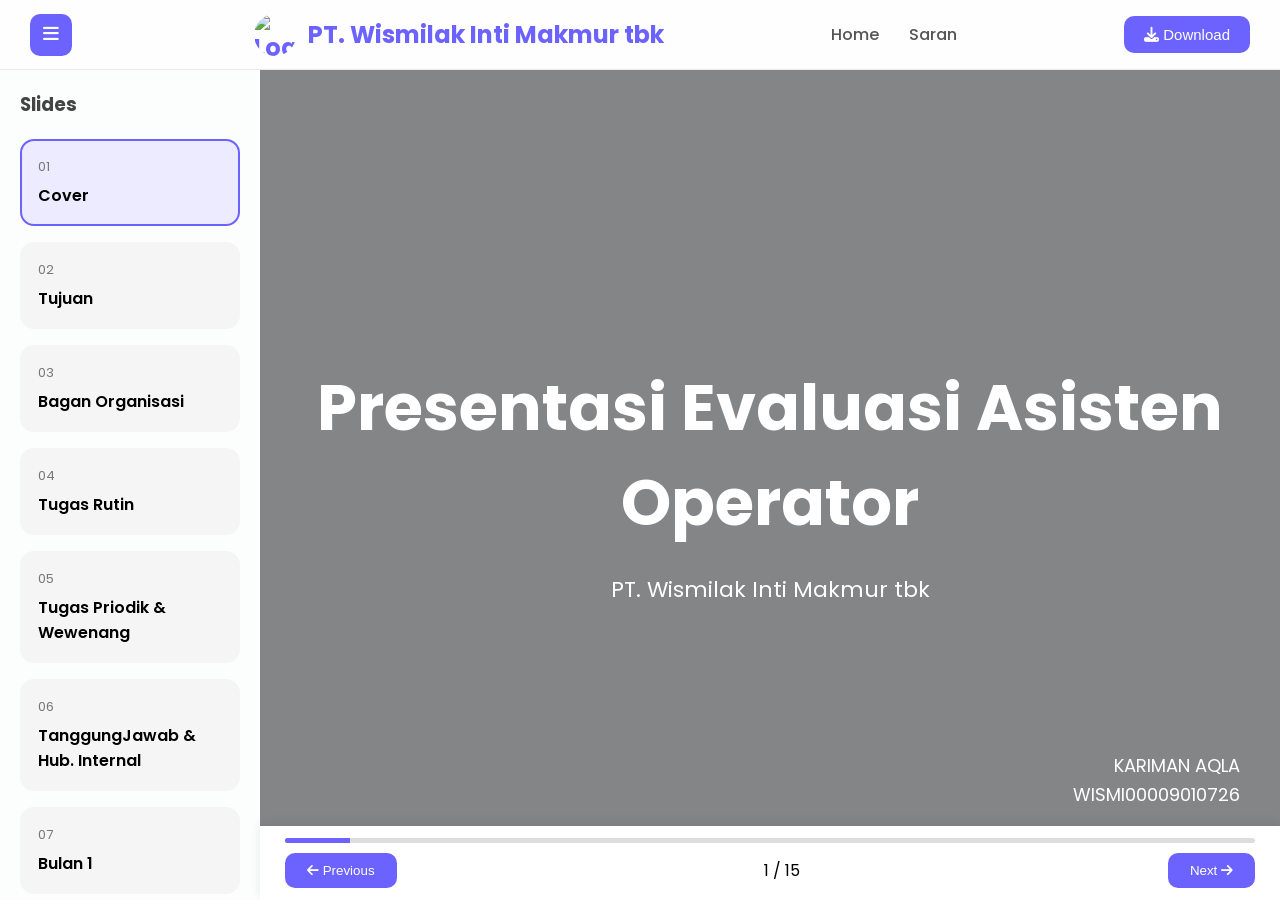
==== index.html @ 6d986160 "Add files via upload" ====
<!DOCTYPE html>
<html lang="id">
<head>
    <meta charset="UTF-8">
    <meta name="viewport" content="width=device-width, initial-scale=1.0">

    <title>Kariman Aqla</title>

    <!-- Font -->
    <link href="https://fonts.googleapis.com/css2?family=Poppins:wght@300;400;500;600;700&display=swap" rel="stylesheet">

    <!-- Font Awesome -->
    <link rel="stylesheet"
    href="https://cdnjs.cloudflare.com/ajax/libs/font-awesome/6.6.0/css/all.min.css">

    <!-- CSS -->
    <link rel="stylesheet" href="style.css">
</head>

<body>

<!--================ HEADER =================-->

<header class="header">

    <button id="toggleSidebar" class="toggle-sidebar">
        <i class="fa-solid fa-bars"></i>
    </button>

    <div class="logo">
        <img src="assets/Wismilak_Group.jpg" alt="Logo Wismilak" class="avatar">
        <span>PT. Wismilak Inti Makmur tbk</span>
    </div>

    <nav>
        <a href="index.html">Home</a>
        <a href="saran.html">Saran</a>
    </nav>

    <div class="header-right">
        <button class="btn-share">
            <i class="fa-solid fa-download"></i>
            Download
        </button>
    </div>

</header>

<!--================ MAIN =================-->

<div class="container">

<!--============== SIDEBAR ==============-->

<aside class="sidebar">

<h3>Slides</h3>

<div class="thumb active" data-slide="1">
    <span>01</span>
    <p>Cover</p>

</div>

<div class="thumb" data-slide="2">

<span>02</span>

<p>Tujuan</p>

</div>

<div class="thumb" data-slide="3">

<span>03</span>

<p>Bagan Organisasi</p>

</div>

<div class="thumb" data-slide="4">

<span>04</span>

<p>Tugas Rutin</p>

</div>

<div class="thumb" data-slide="5">

<span>05</span>

<p>Tugas Priodik & Wewenang</p>

</div>

<div class="thumb" data-slide="6">

<span>06</span>

<p>TanggungJawab & Hub. Internal</p>

</div>

<div class="thumb" data-slide="7">

<span>07</span>

<p>Bulan 1</p>

</div>

<div class="thumb" data-slide="8">

<span>08</span>

<p>Cara Pengambilan Material</p>

</div>

<div class="thumb" data-slide="9">

<span>09</span>

<p>Bulan 2 dan 3</p>

</div>

<div class="thumb" data-slide="10">

<span>10</span>

<p>Tugas Asistan Operator</p>

</div>

<div class="thumb" data-slide="11">

<span>11</span>

<p>flowrate & Jalankan Mesin</p>

</div>

<div class="thumb" data-slide="12">

<span>12</span>

<p>Kualitas Produk</p>

</div>

<div class="thumb" data-slide="13">

<span>13</span>

<p>Cleaning</p>

</div>

<div class="thumb" data-slide="14">

<span>14</span>

<p>Laporan</p>

</div>

<div class="thumb" data-slide="14">

<span>15</span>

<p>Terima Kasih</p>

</div>

</aside>

<!--============== PRESENTATION ==============-->

<main class="presentation">

<section class="slide active">

    <div class="overlay"></div>

    <!-- JUDUL DI TENGAH -->
    <div class="cover-title">

        <h1>Presentasi Evaluasi Asisten Operator</h1>

        <p>PT. Wismilak Inti Makmur tbk</p>

    </div>


    <!-- IDENTITAS DI KANAN BAWAH -->
    <div class="cover-identity">

        <p>
            KARIMAN AQLA<br>
            WISMI00009010726
        </p>

    </div>

</section>

<section class="slide">

<div class="overlay"></div>

<div class="content">

<h1>Tujuan Jabatan</h1>
<p>
    Terlaksananya proses produksi filter dan opp sesuai dengan standar kualitas, kuantitas, efisiensi dan produktifitas yang telah direncanakan serta terjaganya kondisi lingkungan kerja produksi yang tertib, sehat, bersih, dan aman.

</p>

</div>

</section>

<section class="slide">

<div class="overlay"></div>

<div class="content">

<h1>Bagan Organisasi</h1>

<table class="job-table">
    <tr>
        <td>Machine Operator</td>
    </tr>
</table>

<div class="arrow">↓</div>

<table class="job-table">
    <tr>
        <td>Assistant Operator</td>
    </tr>
</table>

</div>

</section>

<section class="slide">

<div class="overlay"></div>

<div class="content">

<h1>Tugas Rutin</h1>

<p>
1. Membantu melaksanakan pemeriksaan rutin untuk parameter setting mesin yang mudah , sering, dan jarang berubah.<br>
2. Memeriksa raw material dan supporting material untuk proses produksi filter sesuai dengan SOP yang berlaku.<br>
3. Melakukan pemantauan kualitas kualitas hasil produksi sesuai dengan standar kualitas produk dan spesifikasi saat proses produksi, dan sebelum diserahkan ke Gudang.<br>
4. Melakukan pendataan hasil dan kondisi mesin selama operasional ke dalam jobsheet mesin maker sesuai dengan standar pengisian jobsheet mesin.<br>
5. Menyelesaikan proses administrasi pengambilansupporting material dan hasil prosuksi dengan administrasi produksi.<br>
6. Melaksanakan proses pengemasan produk filter sesuai dengan SOP yang berlaku.<br>
7. Mengevaluasi teouble shooting, output, dan waste produksi dan mencari solusi pemecahan untuk kemudian dijalankan.<br>
8. Membuat dan mempertanggungjawabkan laporan produk complain daricustomer.<br>
9. Menggantikan fungsi dan tugas operator mesin untuk menjalankan operasional saat operator mesin sedang berhalangan atau ada keperluan mendadak.<br>
10. Melaksanakan aktifitas perbaikan fasilitas umum produksi bila ada kerusakan.

</p>

</div>

</section>

<section class="slide">

<div class="overlay"></div>

<div class="content">

<table class="a1">
    <tr>
        <td>
            No
        </td>
        <td style="text-align:center;">
            Tugas Priodik
        </td>
    </tr>
    <tr>
        <td>
            1
        </td>
        <td>
            Membantu pelaksanaan aktifitas maintenance bersama dengan operator dan engineering mechatronic dalam waktu.

        </td>
    </tr>
    <tr>
        <td>
            2
        </td>
        <td>
            Melaksanakan penugasan yang sifatnya khusus darl atasan sesual dengan kebutuhan perusahaan.

        </td>
    </tr>
   <tr class="pemisah">
    <td></td>
    <td></td>
</tr>
    <tr>
        <td>
            No
        </td>
        <td style="text-align:center;">
            Tugas Wewenang
        </td>
    </tr>
    <tr>
        <td>
            1
        </td>
        <td>
            Memberi arahan production helper untuk pengambilan dan persiapan material produksi.

        </td>
    </tr>
    <tr>
        <td>
            2
        </td>
        <td>
            Menggantikan fungsi dan tugas operator mesin untuk menjalankan operasional mesin.

        </td>
    </tr>
    <tr>
        <td>
            3
        </td>
        <td>
            Ikut memberikan usulan untuk memperbalikl kinerja dan sistem produksi yang menjadi kendalinya.

        </td>
    </tr>
    
</table>

</div>

</section>

<section class="slide">

<div class="overlay"></div>

<div class="content">

<table class="a2">

    <!-- ================= TANGGUNG JAWAB ================= -->

    <tr>
        <th>No</th>
        <th colspan="2">Tanggung Jawab</th>
    </tr>

    <tr>
        <td>1</td>
        <td colspan="2">
            Bertanggung jawab terhadap tercapainya target produksi, efisiensi dan produktivitas produksi.
        </td>
    </tr>

    <tr>
        <td>2</td>
        <td colspan="2">
            Memastikan mesin dapat beroperasi dengan baik sesuai dengan parameter setting.
        </td>
    </tr>

    <tr>
        <td>3</td>
        <td colspan="2">
            Bertanggung jawab atas pelaksanaan intruksi kerja di lapangan.
        </td>
    </tr>

    <tr>
        <td>4</td>
        <td colspan="2">
            Bertanggung jawab terhadap kebersihan (5R) area kerja.
        </td>
    </tr>


    <!-- ================= PEMISAH ================= -->

    <tr class="pemisah2">
        <td colspan="3"></td>
    </tr>


    <!-- ================= HUBUNGAN INTERNAL ================= -->

    <tr>
        <th>No</th>
        <th colspan="2">Hubungan Internal</th>
    </tr>

    <tr>
        <td>1</td>
        <td>Mechanic</td>
        <td>
            Penanganan masalah pada mesin yang dioperasikan untuk kelancaran mesin dan pemenuhan target produksi.
        </td>
    </tr>

    <tr>
        <td>2</td>
        <td>Production Administrator</td>
        <td>
            Perencanaan proses produksi berupa penggunaan supporting material.
        </td>
    </tr>

    <tr>
        <td>3</td>
        <td>Engineering Departement</td>
        <td>
            Pengambilan stock sparepart bila terjadi kerusakan mesin sesuai instruksi atasan langsung.
        </td>
    </tr>

    <tr>
        <td>4</td>
        <td>Quality Control Ass. Spv/QC Analyst</td>
        <td>
            Berkaitan dengan kualitas produk dan material.
        </td>
    </tr>

    <tr>
        <td>5</td>
        <td>R&amp;D Departement</td>
        <td>
            Berkenaan dengan proses percobaan di mesin.
        </td>
    </tr>

</table>

</div>

</section>

<section class="slide">

<div class="overlay"></div>

<div class="content">

<h2>Bulan 1</h2>
<h3>Pengenalan Material Dan Pengambilan Material.</h3>
<br>
<p>Bulan ke 1 Sebagai logistik mesin menjalankan tugas membantu crew mesin memenuhi kebutuhan material yang akan di input ke mesin dengan mensupply   pengambilan material utama, material tambahan, dan material support. Pengambilan Material harus berpedoman pada Sqp dan tercatat pada form material.</p>

</div>

</section>

<section class="slide"> 
    <div class="overlay">
    </div> 
    <div class="content"> 
        <h2>Tata Cara Pengambilan Material</h2> 
        <br>
        <div class="gambar-material"> 
            <div class="item-material"> 
                <h3>SQP</h3>
                 <img src="assets/sqp.jpeg" alt="Surat Quality Plan (SQP)" onclick="perbesarGambar(this)"> 
                 <button class="btn-perbesar" onclick="perbesarGambar(this.previousElementSibling)"> 🔍 Perbesar </button> 
                </div> 
                <div class="item-material"> 
                    <h3>Form Pengambilan</h3> 
                    <img src="assets/kitir.jpeg" alt="Form Pengambilan" onclick="perbesarGambar(this)"> 
                    <button class="btn-perbesar" onclick="perbesarGambar(this.previousElementSibling)"> 🔍 Perbesar </button>
                 </div> 
                 <div class="item-material">
                     <h3>Material</h3> 
                     <img src="assets/material.jpeg" alt="Material" onclick="perbesarGambar(this)"> 
                     <button class="btn-perbesar" onclick="perbesarGambar(this.previousElementSibling)"> 🔍 Perbesar </button> 
                    </div> <div class="item-material"> 
                        <h3>Jobsheet</h3> 
                        <img src="assets/Jobsheet.jpeg" alt="Jobsheet" onclick="perbesarGambar(this)"> 
                        <button class="btn-perbesar" onclick="perbesarGambar(this.previousElementSibling)"> 🔍 Perbesar </button>
                    </div> 
                </div> 
            </div> 
        </section>
         <!-- ================= MODAL GAMBAR ================= --> 
          <div id="modalGambar" class="modal-gambar"> 
            <span class="tutup-gambar" onclick="tutupGambar()"> &times; </span> 
            <img id="gambarBesar" class="gambar-besar"> 
        </div>

<section class="slide">

<div class="overlay"></div>

<div class="content">

<h1>Pengenalan mesin </h1>
<p>Pada bulan ke 2 dan 3 sebagai Assisten operator produksi dengan tugas membantu operator menjalankan mesin untuk memperoleh hasil produksi yang maksimal</p>
</div>

</section>

<section class="slide"> 
    <div class="overlay">
    </div> 
    <div class="content"> 
        <h2>Kegiatan Sebagai Assisten Operator maker </h2> 
        <br>
        <div class="gambar-material1"> 
            <div class="item-material1"> 
                <h3>Memahami dan mengaplikasikan pekerjaan sesuai dengan sqp yang berlaku</h3>
                 <img src="assets/sqp.jpeg" alt="Surat Quality Plan (SQP)" onclick="perbesarGambar(this)"> 
                 <button class="btn-perbesar" onclick="perbesarGambar(this.previousElementSibling)"> 🔍 Perbesar </button> 
                </div> 
                <div class="item-material1"> 
                    <h3>Memeriksa material yang di supply oleh logistik sesuai sqp dan yang tercatat pada form material</h3> 
                    <img src="assets/kitir.jpeg" alt="Form Pengambilan" onclick="perbesarGambar(this)"> 
                    <button class="btn-perbesar" onclick="perbesarGambar(this.previousElementSibling)"> 🔍 Perbesar </button>
                 </div>
                </div> 
            </div> 
        </section>
         <!-- ================= MODAL GAMBAR ================= --> 
          <div id="modalGambar" class="modal-gambar"> 
            <span class="tutup-gambar" onclick="tutupGambar()"> &times; </span> 
            <img id="gambarBesar" class="gambar-besar"> 
        </div>


<section class="slide"> 
    <div class="overlay">
    </div> 
    <div class="content"> 
        <h2>Membantu operator melaksanakan flowrate sebelum mesin berjalan</h2> 
        <br>
        <div class="gambar-material2"> 
            <div class="item-material2"> 
                <h3>Catatan Flowrate</h3>
                 <img src="assets/flowrate.jpeg" alt="Catatan flowrate" onclick="perbesarGambar(this)"> 
                 <button class="btn-perbesar" onclick="perbesarGambar(this.previousElementSibling)"> 🔍 Perbesar </button> 
                </div> 
                <div class="item-material2"> 
                <h3>Mesin Jalan</h3>
                 <img src="assets/mesin.jpeg" alt="Mesin jalan" onclick="perbesarGambar(this)"> 
                 <button class="btn-perbesar" onclick="perbesarGambar(this.previousElementSibling)"> 🔍 Perbesar </button> 
                </div> 
                </div> 
            </div> 
        </section>
         <!-- ================= MODAL GAMBAR ================= --> 
          <div id="modalGambar" class="modal-gambar"> 
            <span class="tutup-gambar" onclick="tutupGambar()"> &times; </span> 
            <img id="gambarBesar" class="gambar-besar"> 
        </div>


<section class="slide"> 
    <div class="overlay">
    </div> 
    <div class="content"> 
        <h2>Selama mesin berjalan sebagai assistan operator memastikan produk yang dihasilkan bagus dan memahami kategori filter rod yang tergolong Visual Defect seperti gambar dibawah ini :</h2> 
        <br>
        <div class="gambar-material3"> 
            <div class="item-material3"> 
                <h3>Potongan tidak rapi</h3>
                 <img src="assets/potongan tidak rapi.jpg" alt="potongan tidak rapi" onclick="perbesarGambar(this)"> 
                 <button class="btn-perbesar" onclick="perbesarGambar(this.previousElementSibling)"> 🔍 Perbesar </button> 
                </div> 
                <div class="item-material3"> 
                    <h3>Filter tepos</h3> 
                    <img src="assets/Filter tepos.jpg" alt="potongan tidak rapi" onclick="perbesarGambar(this)"> 
                    <button class="btn-perbesar" onclick="perbesarGambar(this.previousElementSibling)"> 🔍 Perbesar </button>
                 </div> 
                 <div class="item-material3">
                     <h3>Filter Pecah</h3> 
                     <img src="assets/Filter Pecah.jpg" alt="Filter Pecah" onclick="perbesarGambar(this)"> 
                     <button class="btn-perbesar" onclick="perbesarGambar(this.previousElementSibling)"> 🔍 Perbesar </button> 
                    </div> <div class="item-material3"> 
                        <h3>Filter Kotor</h3> 
                        <img src="assets/Filter Kotor.jpg" alt="Filter Kotor" onclick="perbesarGambar(this)"> 
                        <button class="btn-perbesar" onclick="perbesarGambar(this.previousElementSibling)"> 🔍 Perbesar </button>
                    </div>
                    <div class="item-material3"> 
                <h3>Filter ujung kusut</h3>
                 <img src="assets/Filter ujung kusut.jpg" alt="Filter ujung kusut" onclick="perbesarGambar(this)"> 
                 <button class="btn-perbesar" onclick="perbesarGambar(this.previousElementSibling)"> 🔍 Perbesar </button> 
                </div> 
                <div class="item-material3"> 
                    <h3>Freeline Berlebih</h3> 
                    <img src="assets/Freeline Berlebih.jpg" alt="Freeline Berlebih" onclick="perbesarGambar(this)"> 
                    <button class="btn-perbesar" onclick="perbesarGambar(this.previousElementSibling)"> 🔍 Perbesar </button>
                 </div> 
                 <div class="item-material3">
                     <h3>Potongan miring</h3> 
                     <img src="assets/Potongan miring.jpg" alt="Potongan miring" onclick="perbesarGambar(this)"> 
                     <button class="btn-perbesar" onclick="perbesarGambar(this.previousElementSibling)"> 🔍 Perbesar </button> 
                    </div> <div class="item-material3"> 
                        <h3>PFilter reces</h3> 
                        <img src="assets/Filter reces.jpg" alt="PFilter reces" onclick="perbesarGambar(this)"> 
                        <button class="btn-perbesar" onclick="perbesarGambar(this.previousElementSibling)"> 🔍 Perbesar </button>
                    </div> 
                </div> 
            </div> 
        </section>
         <!-- ================= MODAL GAMBAR ================= --> 
          <div id="modalGambar" class="modal-gambar"> 
            <span class="tutup-gambar" onclick="tutupGambar()"> &times; </span> 
            <img id="gambarBesar" class="gambar-besar"> 
        </div>

<section class="slide"> 
    <div class="overlay">
    </div> 
    <div class="content"> 
        <h2>Setelah mesin selesai dijalankan melakukan cleaning mesin AF KDF dan cluster. </h2> 
        <br>
        <div class="gambar-material1"> 
            <div class="item-material1"> 
                <h3>Mesin setelah di cleaning</h3>
                 <img src="assets/mesin.jpeg" alt="mesin" onclick="perbesarGambar(this)"> 
                 <button class="btn-perbesar" onclick="perbesarGambar(this.previousElementSibling)"> 🔍 Perbesar </button> 
                </div> 
                <div class="item-material1"> 
                    <h3>Ruangan cluster</h3> 
                    <img src="assets/Filter tepos.jpg" alt="potongan tidak rapi" onclick="perbesarGambar(this)"> 
                    <button class="btn-perbesar" onclick="perbesarGambar(this.previousElementSibling)"> 🔍 Perbesar </button>
                 </div> 
                </div> 
            </div> 
        </section>
         <!-- ================= MODAL GAMBAR ================= --> 
          <div id="modalGambar" class="modal-gambar"> 
            <span class="tutup-gambar" onclick="tutupGambar()"> &times; </span> 
            <img id="gambarBesar" class="gambar-besar"> 
        </div>

<section class="slide"> 
    <div class="overlay">
    </div> 
    <div class="content"> 
        <h2>Pada saat mesin berjalan dan akhir shift membantu operator Mengisi Job Sheet sesuai dengan keadaan mesin dan pemakaian material </h2> 
        <br>
        <div class="gambar-material1"> 
            <div class="item-material1"> 
                <h3>Production Report</h3>
                 <img src="assets/Production Report.jpeg" alt="Production Report" onclick="perbesarGambar(this)"> 
                 <button class="btn-perbesar" onclick="perbesarGambar(this.previousElementSibling)"> 🔍 Perbesar </button> 
                </div> 
                <div class="item-material1"> 
                    <h3>Ruangan cluster</h3> 
                    <img src="assets/Jobsheet.jpeg" alt="Jobsheet" onclick="perbesarGambar(this)"> 
                    <button class="btn-perbesar" onclick="perbesarGambar(this.previousElementSibling)"> 🔍 Perbesar </button>
                 </div>
                 <div class="item-material1"> 
                    <h3>Parameter setting</h3> 
                    <img src="assets/Parameter Setting.jpeg" alt="Parameter setting" onclick="perbesarGambar(this)"> 
                    <button class="btn-perbesar" onclick="perbesarGambar(this.previousElementSibling)"> 🔍 Perbesar </button>
                 </div>
                </div> 
            </div> 
        </section>
         <!-- ================= MODAL GAMBAR ================= --> 
          <div id="modalGambar" class="modal-gambar"> 
            <span class="tutup-gambar" onclick="tutupGambar()"> &times; </span> 
            <img id="gambarBesar" class="gambar-besar"> 
        </div>

<section class="slide">

<div class="overlay"></div>

<div class="content">

<h1>Terima Kasih</h1>

<p>

Questions ?

</p>

</div>

</section>

</main>

</div>

<!--============== FOOTER ==============-->

<div class="bottom-bar">

<div class="progress">

<div class="progress-bar"></div>

</div>

<div class="navigation">

<button id="prev">

<i class="fa-solid fa-arrow-left"></i>

Previous

</button>

<span id="slide-number">

1 / 15

</span>

<button id="next">

Next

<i class="fa-solid fa-arrow-right"></i>

</button>

</div>

</div>

<script src="script.js"></script>

</body>
</html>
---- style.css ----
/* =========================
   RESET
========================= */

*{
    margin:0;
    padding:0;
    box-sizing:border-box;
}

body{
    font-family:'Poppins',sans-serif;
    background:#eef1f5;
    overflow:hidden;
}

/* =========================
   HEADER
========================= */

.header{
    position:fixed;
    top:0;
    left:0;
    width:100%;
    height:70px;
    display:flex;
    justify-content:space-between;
    align-items:center;
    padding:0 30px;
    background:rgba(255,255,255,.9);
    backdrop-filter:blur(15px);
    border-bottom:1px solid rgba(0,0,0,.08);
    z-index:999;
    display:flex;
    align-items:center;

}

.logo{

    display:flex;

    align-items:center;

    gap:12px;

    font-size:24px;

    font-weight:700;

    color:#6C63FF;

}

.logo i{

    font-size:30px;

}

nav{

    display:flex;

    gap:30px;

}

nav a{

    text-decoration:none;

    color:#555;

    font-weight:500;

    transition:.3s;

}

nav a:hover{

    color:#6C63FF;

}

.header-right{

    display:flex;

    align-items:center;

    gap:15px;

}

.btn-share{

    background:#6C63FF;

    color:#fff;

    border:none;

    border-radius:10px;

    padding:10px 20px;

    cursor:pointer;

    font-size:15px;

}

.avatar{

    width:42px;

    height:42px;

    border-radius:50%;

}

/* =========================
   LAYOUT
========================= */

.container{

    display:flex;

    margin-top:70px;

    height:calc(100vh - 70px);

}

/* =========================
   SIDEBAR
========================= */

.sidebar{
    width:260px;
    padding:20px;
    overflow-y:auto;
    position:relative;
    transition:.4s;

    background-image:url("assets/Wismilak_Group.png");
    background-size:cover;
    background-position:center;
    background-repeat:no-repeat;
}

.sidebar::before{
    content:"";
    position:absolute;
    top:0;
    left:0;
    width:100%;
    height:100%;
    background:rgba(255,255,255,0.85);
}

.sidebar>*{
    position:relative;
    z-index:2;
}

.sidebar.hide{
    width:0;
    padding:0;
    overflow:hidden;
}

.sidebar h3{

    margin-bottom:20px;

    color:#444;

}


.toggle-sidebar{
    width:42px;
    height:42px;
    border:none;
    border-radius:10px;
    background:#6C63FF;
    color:white;
    cursor:pointer;
    font-size:18px;
    margin-right:15px;
    transition:.3s;
}

.toggle-sidebar:hover{
    background:#564de6;
}

.thumb{

    background:#f5f5f5;

    border-radius:14px;

    padding:16px;

    margin-bottom:16px;

    cursor:pointer;

    transition:.3s;

    border:2px solid transparent;

}



.thumb:hover{

    transform:translateY(-3px);

    box-shadow:0 8px 18px rgba(0,0,0,.1);

}

.thumb.active{

    border-color:#6C63FF;

    background:#ecebff;

}

.thumb span{

    font-size:13px;

    color:#777;

    display:block;

}

.thumb p{

    font-weight:600;

    margin-top:6px;

}

/* =========================
   PRESENTATION
========================= */

.presentation{
    flex:1;
    position:relative;
    background:#eef1f5;
    overflow:hidden;
    min-width:0;
}

/* =========================
   SLIDE
========================= */

.slide{
    display:none;
    width:100%;
    height:100%;
    position:relative;

    overflow-y:auto;
    overflow-x:hidden;

    animation:fade .6s;

    background:url("assets/Wismilak_Group.png") center center no-repeat;
    background-size:30%;
    background-attachment:fixed;

    scrollbar-width:auto;
}


.slide.active{
    display:flex;
    flex-direction:column;
    align-items:center;
}

.overlay{
    position:fixed;
    top:70px;
    left:260px;
    right:0;
    bottom:0;

    background:rgba(0,0,0,.45);

    z-index:1;
    pointer-events:none;

    transition:left .4s;
}

.overlay.full{
    left:0;
}

.overlay.full{
    left:0;
}

.cover-content{
    position:relative;
    width:100%;
    max-width:none;
    height:100%;
    margin:0;
    padding:0;
}

.cover-title{
    position:absolute;
    top:50%;
    left:50%;
    transform:translate(-50%, -50%);
    width:90%;
    text-align:center;
}

.cover-title h1{
    font-size:64px;
    margin-bottom:20px;
}

.cover-title p{
    font-size:22px;
    text-align:center;
}

.cover-identity{
    position:absolute;
    right:50px;
    bottom:40px;
    text-align:right;
}

.cover-identity p{
    font-size:18px;
    line-height:1.7;
    text-align:right;
}

/* =========================
   COVER SLIDE
========================= */

.slide.active .cover-title{ 
    position:absolute; 
 
    top:50%; 
    left:50%; 
 
    transform:translate(-50%, -50%); 
 
    width:90%; 
 
    text-align:center; 
 
    color:#fff;

    z-index:10;
}

/* =========================
   JUDUL COVER - TENGAH
========================= */

.slide.active .cover-title{
    position:absolute;

    top:50%;
    left:50%;

    transform:translate(-50%, -50%);

    width:90%;

    text-align:center;

    color:#fff;
}


.slide.active .cover-title h1{
    font-size:64px;
    margin:0 0 20px 0;
    text-align:center;
}


.slide.active .cover-title p{
    font-size:22px;
    margin:0;

    text-align:center;
    line-height:1.8;
}


/* =========================
   IDENTITAS - KANAN BAWAH
========================= */

/* =========================
   IDENTITAS KANAN BAWAH
========================= */

.slide.active .cover-identity{
    position:absolute !important;

    right:40px !important;
    bottom:90px !important;

    width:auto !important;
    max-width:none !important;

    margin:0 !important;
    padding:0 !important;

    text-align:right !important;

    color:#fff;

    z-index:10;
}

.slide.active .cover-identity p{
    margin:0 !important;
    padding:0 !important;

    font-size:18px;
    line-height:1.6;

    text-align:right !important;
    color:#fff;
}

.content{
    position:relative;
    z-index:2;

    width:80%;
    max-width:1000px;

    margin:60px auto;
    padding-bottom:150px;

    color:#fff;

    max-height:none;
}

.content h1{

    font-size:64px;

    margin-bottom:20px;

}

.content p{
    font-size:22px;
    line-height:1.8;
    text-align:justify;
}

.start-btn{

    margin-top:40px;

    background:#6C63FF;

    color:#fff;

    border:none;

    padding:15px 35px;

    border-radius:14px;

    cursor:pointer;

    font-size:18px;

    transition:.3s;

}

.start-btn:hover{

    transform:scale(1.05);

}

/* =========================
   FOOTER
========================= */

.bottom-bar{

    position:fixed;

    bottom:0;

    left:260px;

    width:calc(100% - 260px);

    background:#fff;

    padding:12px 25px;

    box-shadow:0 -3px 10px rgba(0,0,0,.08);
    
    z-index:999;

}


.bottom-bar.full{
    left:0;
    width:100%;
}


.progress{

    height:5px;

    background:#ddd;

    border-radius:20px;

    overflow:hidden;

}

.progress-bar{

    width:10%;

    height:100%;

    background:#6C63FF;

}

.navigation{

    display:flex;

    justify-content:space-between;

    align-items:center;

    margin-top:10px;

}

.navigation button{

    background:#6C63FF;

    color:white;

    border:none;

    padding:10px 22px;

    border-radius:10px;

    cursor:pointer;

}

.navigation button:hover{

    background:#564de6;

}


/*tampilan tabel*/
.table-profil{
    width:100%;
    border-collapse:collapse;
    background:rgba(255,255,255,.15);
    color:white;
}

.table-profil th,
.table-profil td{
    border:2px solid white;
    padding:15px;
}

.table-profil th{
    background:#6C63FF;
    text-align:center;
}



.job-table {
    border-collapse: collapse;
    margin: 0 auto 10px auto;
    background: transparent;

    box-shadow: 6px -6px 12px rgba(0, 0, 0, 0.9);
}

.job-table td {
    border: 1px solid #000;
    padding: 10px 20px;
    background: transparent;
}

.arrow {
    text-align: center;
    font-size: 30px;
    font-weight: bold;
    margin: 5px 0;
}


.a1 {
    border-collapse: collapse;
    margin: 0 auto 10px auto;
    background: transparent;

}

.a1 td {
    border: 1px solid #000;
    padding: 10px 20px;
    background: transparent;
}

.a1{
    border-collapse:collapse;
    margin:0 auto 10px auto;
    background:transparent;
}

.a1 td{
    border:1px solid #000;
    padding:10px 20px;
    background:transparent;
}

/* Baris pemisah */
.a1 tr.pemisah td{
    border:none !important;
    height:20px;
    padding:0;
}


.a2 { 
    border-collapse: collapse; 
    margin: 0 auto 10px auto; 
    background: transparent;
 } 

 .a2 th, .a2 td { 
    border: 1px solid #000; 
    padding: 10px 20px; 
    background: transparent; 
} 

.a2 th { 
    text-align: center; 
    font-weight: 600; 
} /* Kolom nomor */ 

.a2 td:first-child, .a2 th:first-child { 
    text-align: center; 
    width: 60px; 
}

/* Baris pemisah */ 
.a2 tr.pemisah2 td {
     border: none !important; 
     height: 20px; padding: 0; 
}


/* ============================= */
/* TATA CARA PENGAMBILAN MATERIAL */
/* ============================= */

.gambar-material { 
    display: flex; 
    justify-content: center; 
    align-items: flex-start; 
    gap: 20px; width: 100%; 
    margin-top: 10px; 
} 

.item-material {
     width: 23%; 
     text-align: center;
} 

.item-material h3 { 
    margin: 0 0 12px 0; 
    font-size: 18px; 
    font-weight: 600; 
    color: #000; 
} 

.item-material img { 
    width: 100%; 
    height: 300px;
    object-fit: contain; 
    background: #fff; 
    padding: 8px; 
    border: 2px solid #000; 
    border-radius: 10px; 
    box-sizing: border-box; 
    display: block; 
}



.gambar-material1 {
    display: flex;
    justify-content: center;
    align-items: flex-start;
    gap: 60px; /* Memperlebar jarak antarbagian gambar */
    width: 100%;
    margin-top: 30px;
}

.item-material1 {
    width: 35%;
    text-align: center;
}

.item-material1 h3 {
    margin: 0 0 20px 0;
    font-size: 18px;
    font-weight: 600;
    color: #000;
    line-height: 1.5;
}

.item-material1 img {
    width: 100%;
    height: 300px;
    object-fit: contain;
    background: #fff;
    padding: 8px;
    border: 2px solid #000;
    border-radius: 10px;
    box-sizing: border-box;
    display: block;
}

.btn-perbesar {
    margin-top: 15px;
}





.gambar-material2 {
    display: flex;
    justify-content: center;
    align-items: flex-start;
    gap: 60px; /* Memperlebar jarak antarbagian gambar */
    width: 100%;
    margin-top: 30px;
}

.item-material2 {
    width: 35%;
    text-align: center;
}

.item-material2 h3 {
    margin: 0 0 20px 0;
    font-size: 18px;
    font-weight: 600;
    color: #000;
    line-height: 1.5;
}

.item-material2 img {
    width: 100%;
    height: 300px;
    object-fit: contain;
    background: #fff;
    padding: 8px;
    border: 2px solid #000;
    border-radius: 10px;
    box-sizing: border-box;
    display: block;
}

.btn-perbesar {
    margin-top: 15px;
}





.gambar-material3 {
    display: grid;
    grid-template-columns: repeat(4, 1fr);
    gap: 30px 25px;
    width: 100%;
    margin-top: 30px;
    align-items: start;
}

.item-material3 {
    width: 100%;
    text-align: center;
}

.item-material3 h3 {
    margin: 0 0 15px 0;
    font-size: 18px;
    font-weight: 600;
    color: #000;
    line-height: 1.5;
    min-height: 55px;

    display: flex;
    align-items: center;
    justify-content: center;
}

.item-material3 img {
    width: 100%;
    height: 250px;
    object-fit: contain;
    background: #fff;
    padding: 8px;
    border: 2px solid #000;
    border-radius: 10px;
    box-sizing: border-box;
    display: block;
}

.btn-perbesar {
    margin-top: 10px;
}




/* ============================= */ /* TOMBOL PERBESAR */ /* ============================= */ 
.btn-perbesar { 
    margin-top: 10px; 
    padding: 8px 15px; 
    border: none; 
    border-radius: 6px; 
    background: #000; 
    color: #fff; 
    font-size: 14px; 
    font-family: 'Poppins', sans-serif; cursor: pointer;
    transition: 0.3s; 
} 

.btn-perbesar:hover { 
    background: #333;
     transform: scale(1.05); 
}

/* ============================= */ /* MODAL GAMBAR */ /* ============================= */ 
.modal-gambar { 
    display: none; 
    position: fixed; 
    z-index: 9999; 
    left: 0; 
    top: 0; 
    width: 100%; 
    height: 100%; 
    background: rgba(0, 0, 0, 0.85); 
    justify-content: center; 
    align-items: center; 
    padding: 30px; 
    box-sizing: border-box;
 } 
 
 /* Gambar yang diperbesar */ 
 .gambar-besar { 
    max-width: 90%;
    max-height: 90%; 
    object-fit: contain; 
    background: #fff; 
    padding: 10px; 
    border-radius: 10px; 
    box-shadow: 0 5px 30px rgba(0, 0, 0, 0.5);
 } 
 
 /* Tombol X */ 
 .tutup-gambar { 
    position: absolute; 
    top: 20px; 
    right: 35px;
    color: #fff;
    font-size: 45px;
    font-weight: bold;
    cursor: pointer;
    line-height: 1;
    transition: 0.3s; 
} 

.tutup-gambar:hover { 
    color: #ccc; 
}


/* =========================
   ANIMATION
========================= */

@keyframes fade{

    from{
        opacity:0;
    }

    to{
        opacity:1;
    }

}
/* =========================
   RESPONSIVE
========================= */

@media(max-width:992px){

    .sidebar{

        display:none;

    }

    .bottom-bar{

        left:0;

        width:100%;

    }

    .content h1{

        font-size:42px;

    }

    .content p{

        font-size:18px;

    }

    nav{

        display:none;

    }

}


/* =====================================
   RESPONSIVE TABLET DAN HP
===================================== */

@media screen and (max-width: 768px) {

    /* HEADER */
    .header {
        height: 60px;
        padding: 0 10px;
        gap: 8px;
    }

    .toggle-sidebar {
        width: 36px;
        height: 36px;
        min-width: 36px;
        margin-right: 0;
        font-size: 15px;
    }

    .logo {
        gap: 6px;
        font-size: 12px;
        min-width: 0;
        flex: 1;
    }

    .avatar {
        width: 32px;
        height: 32px;
        flex-shrink: 0;
    }

    .logo span {
        font-size: 11px;
        line-height: 1.3;
    }

    .header-right {
        gap: 5px;
    }

    .btn-share {
        padding: 8px 10px;
        font-size: 11px;
        border-radius: 8px;
        white-space: nowrap;
    }

    /* LAYOUT */
    .container {
        margin-top: 60px;
        height: calc(100vh - 60px);
        height: calc(100dvh - 60px);
    }

    .sidebar {
        display: none;
    }

    .presentation {
        width: 100%;
        min-width: 0;
        height: 100%;
    }

    /* SLIDE */
    .slide {
        width: 100%;
        height: 100%;
        min-height: 0;
        overflow-y: auto;
        overflow-x: hidden;
        background-size: 65%;
        background-attachment: scroll;
    }

    .overlay {
        position: absolute;
        top: 0;
        left: 0;
        right: 0;
        bottom: 0;
    }

    .content {
        width: 92%;
        max-width: none;
        margin: 30px auto 0;
        padding-bottom: 120px;
    }

    /* JUDUL DAN TEKS */
    .content h1 {
        font-size: 30px;
        line-height: 1.3;
        margin-bottom: 15px;
    }

    .content h2 {
        font-size: 23px;
        line-height: 1.4;
        text-align: center;
    }

    .content h3 {
        font-size: 16px;
        line-height: 1.5;
    }

    .content p {
        font-size: 15px;
        line-height: 1.7;
        text-align: left;
    }

    /* COVER */
    .slide.active .cover-title {
        width: 90%;
    }

    .slide.active .cover-title h1 {
        font-size: 32px;
        line-height: 1.3;
    }

    .slide.active .cover-title p {
        font-size: 16px;
    }

    .slide.active .cover-identity {
        right: 15px !important;
        bottom: 85px !important;
    }

    .slide.active .cover-identity p {
        font-size: 12px;
    }

    /* TABEL */
    .job-table {
        max-width: 100%;
        font-size: 14px;
    }

    .job-table td {
        padding: 10px;
    }

    .a1, .a2, .table-profil {
        font-size: 13px;
        max-width: 100%;
    }

    .a1 td, .a2 td, .a2 th,
    .table-profil td, .table-profil th {
        padding: 8px;
    }

    /* GAMBAR 4 KOLOM MENJADI 1 KOLOM */
    .gambar-material,
    .gambar-material1,
    .gambar-material2 {
        display: flex;
        flex-direction: column;
        align-items: center;
        gap: 25px;
        width: 100%;
        margin-top: 20px;
    }

    .item-material,
    .item-material1,
    .item-material2 {
        width: 90%;
        max-width: 400px;
        text-align: center;
    }

    .item-material h3,
    .item-material1 h3,
    .item-material2 h3 {
        font-size: 15px;
        margin-bottom: 12px;
    }

    .item-material img,
    .item-material1 img,
    .item-material2 img {
        width: 100%;
        height: 250px;
        object-fit: contain;
    }

    /* MODAL GAMBAR */
    .modal-gambar {
        padding: 15px;
    }

    .gambar-besar {
        max-width: 100%;
        max-height: 80%;
    }

    .tutup-gambar {
        top: 10px;
        right: 15px;
        font-size: 38px;
    }

    /* FOOTER DAN NAVIGASI */
    .bottom-bar {
        left: 0;
        width: 100%;
        padding: 8px 12px;
    }

    .navigation {
        margin-top: 8px;
    }

    .navigation button {
        padding: 9px 12px;
        font-size: 12px;
        border-radius: 8px;
    }

    #slide-number {
        font-size: 12px;
    }
}

/* HP DENGAN LAYAR KECIL */
@media screen and (max-width: 400px) {

    .header {
        padding: 0 6px;
        gap: 5px;
    }

    .logo span {
        font-size: 9px;
    }

    .avatar {
        width: 28px;
        height: 28px;
    }

    .btn-share {
        padding: 7px 8px;
        font-size: 10px;
    }

    .content {
        width: 94%;
    }

    .content h1 {
        font-size: 25px;
    }

    .content h2 {
        font-size: 20px;
    }

    .content p {
        font-size: 14px;
    }

    .slide.active .cover-title h1 {
        font-size: 27px;
    }

    .item-material,
    .item-material1,
    .item-material2 {
        width: 100%;
    }

    .navigation button {
        padding: 8px 9px;
        font-size: 11px;
    }
}
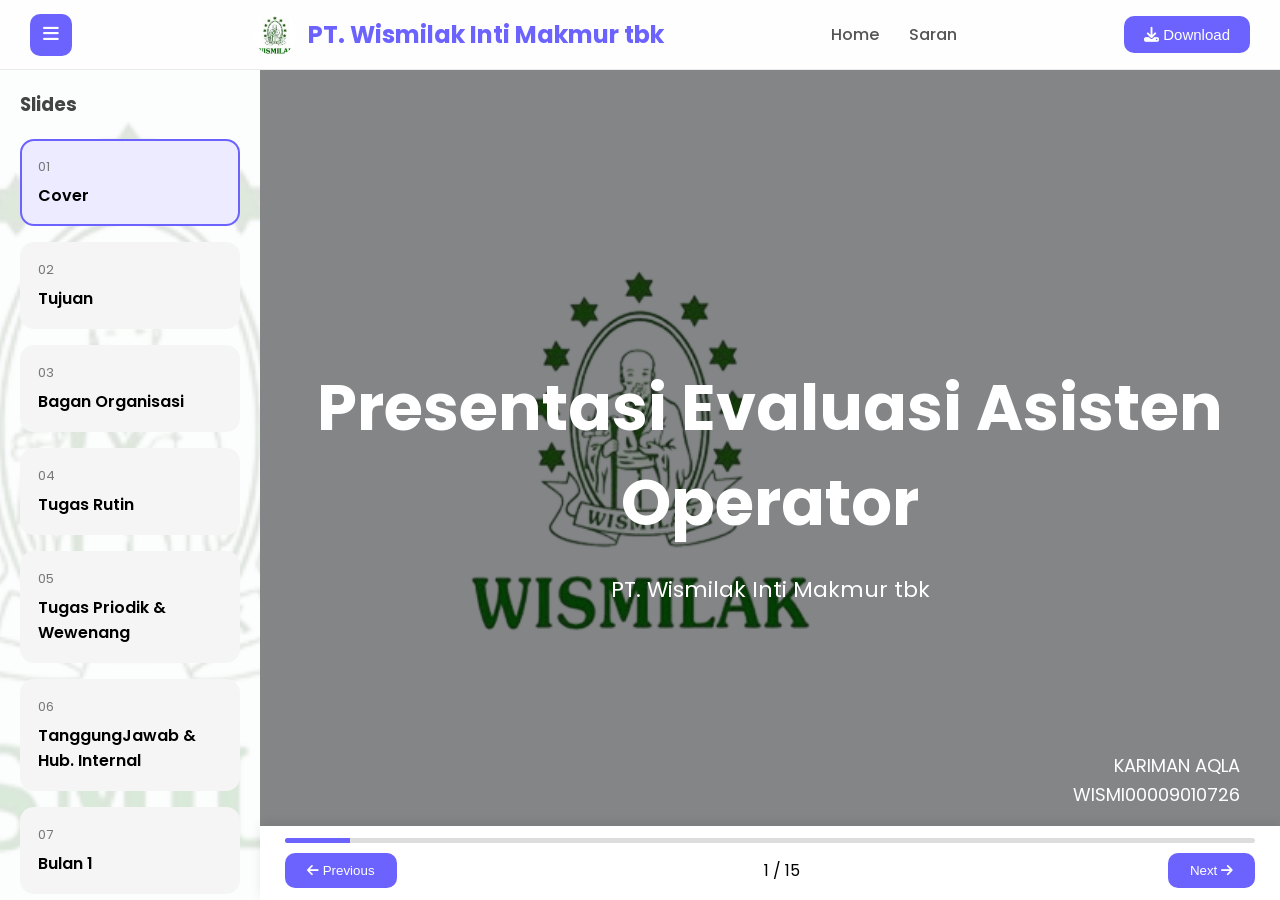
==== commit 0b61b03b: "Update index.html" ====
--- a/index.html
+++ b/index.html
@@ -146,7 +146,7 @@
 
 <span>12</span>
 
-<p>Kualitas Produk</p>
+<p>Cek Kualitas</p>
 
 </div>
 
@@ -747,4 +747,4 @@
 <script src="script.js"></script>
 
 </body>
-</html>+</html>
